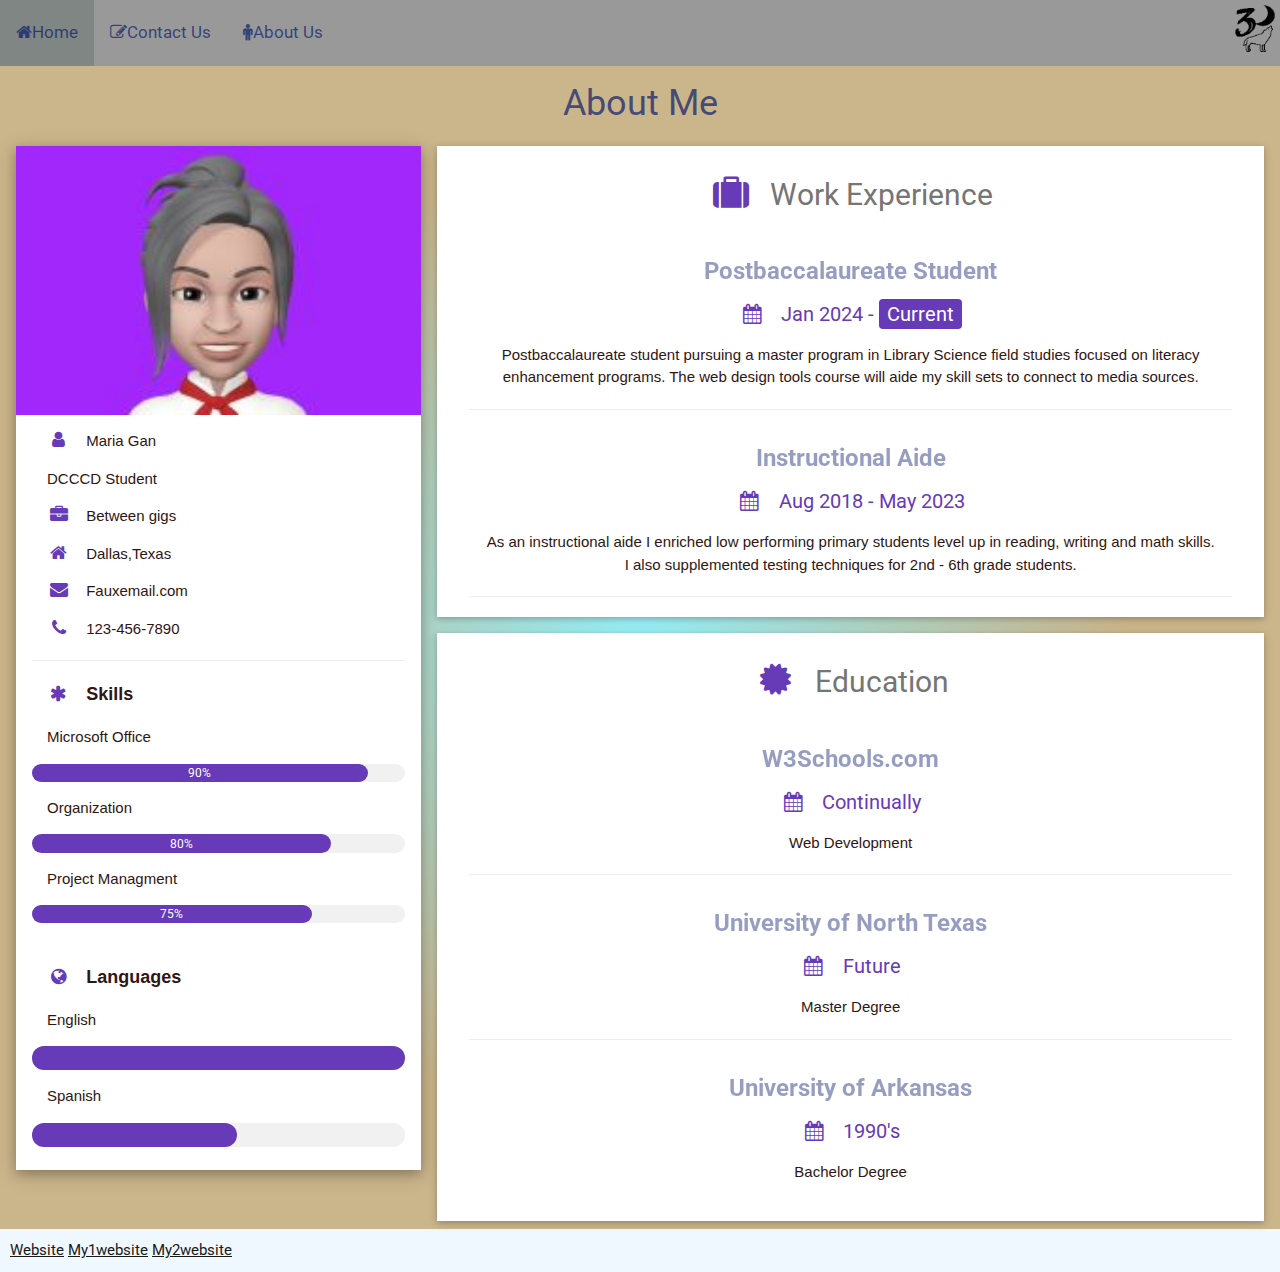
==== about-us.html @ ddde1de3 "added links to wp and home site" ====
<!DOCTYPE html>
<html lang="en">

<head>
    <title>Three Dog Night</title>
    <meta charset="UTF-8">
    <meta http-equiv="X-UA-Compatible" content="IE=edge">
    <meta name="viewport" content="width=device-width, initial-scale=1.0">
    <link rel="stylesheet" href="https://www.w3schools.com/w3css/4/w3.css">
    <link rel="stylesheet" href="https://cdnjs.cloudflare.com/ajax/libs/font-awesome/4.7.0/css/font-awesome.min.css">
    <link rel="stylesheet" href="./css/style.css">
    <link rel="stylesheet" href="./css/layout.css">
    
    <meta charset="UTF-8">
    <meta name="viewport" content="width=device-width, initial-scale=1">
    <link rel="stylesheet" href="https://www.w3schools.com/w3css/4/w3.css">
    <link rel='stylesheet' href='https://fonts.googleapis.com/css?family=Roboto'>
    <link rel="stylesheet" href="https://cdnjs.cloudflare.com/ajax/libs/font-awesome/4.7.0/css/font-awesome.min.css">
    
    <link rel="apple-touch-icon" sizes="57x57" href="/favicon/apple-icon-57x57.png">
    <link rel="apple-touch-icon" sizes="60x60" href="/favicon/apple-icon-60x60.png">
    <link rel="apple-touch-icon" sizes="72x72" href="/favicon/apple-icon-72x72.png">
    <link rel="apple-touch-icon" sizes="76x76" href="/favicon/apple-icon-76x76.png">
    <link rel="apple-touch-icon" sizes="114x114" href="/favicon/apple-icon-114x114.png">
    <link rel="apple-touch-icon" sizes="120x120" href="/favicon/apple-icon-120x120.png">
    <link rel="apple-touch-icon" sizes="144x144" href="/favicon/apple-icon-144x144.png">
    <link rel="apple-touch-icon" sizes="152x152" href="/favicon/apple-icon-152x152.png">
    <link rel="apple-touch-icon" sizes="180x180" href="/favicon/apple-icon-180x180.png">
    <link rel="icon" type="image/png" sizes="192x192" href="/favicon/android-icon-192x192.png">
    <link rel="icon" type="image/png" sizes="32x32" href="/favicon/favicon-32x32.png">
    <link rel="icon" type="image/png" sizes="96x96" href="/favicon/favicon-96x96.png">
    <link rel="icon" type="image/png" sizes="16x16" href="/favicon/favicon-16x16.png">
    <link rel="manifest" href="/favicon/manifest.json">
    <meta name="msapplication-TileColor" content="#ffffff">
    <meta name="msapplication-TileImage" content="favicon//ms-icon-144x144.png">
    <meta name="theme-color" content="#ffffff">

<style>
html,body,h1,h2,h3,h4,h5,h6 {font-family: "Roboto", sans-serif}
</style>
</head>
<body class="w3-brown">
    <nav class="topnav">

        <a class="active" href="index.html"><i class="fa fa-home"></i>Home</a>
        <a href="contact-us.html"><i class="fa fa-pencil-square-o"></i>Contact Us</a>
        <a href="about-us.html"><i class="fa fa-male"></i>About Us</a>
        <img class="logo" src="images/logowolf.png" alt="number3wolfwithmoon">
    </nav>
       
        <h1>About Me</h1>

<!-- Page Container -->
<div class="w3-content w3-margin-top" style="max-width:1400px;">

  <!-- The Grid -->
  <div class="w3-row-padding">
  
    <!-- Left Column -->
    <div class="w3-third">
    
      <div class="w3-white w3-text-brown w3-card-4">
        <div>
          <img src="pic2a.jpg" style="width:100%" alt="Avatar">
         </div>
        <div class="w3-container left-column-container">
          <p><i class="fa fa-user fa-fw w3-margin-right w3-large w3-text-deep-purple"></i>Maria Gan</p>
          <p> DCCCD Student </p>
          <p><i class="fa fa-briefcase fa-fw w3-margin-right w3-large w3-text-deep-purple"></i>Between gigs</p>
          <p><i class="fa fa-home fa-fw w3-margin-right w3-large w3-text-deep-purple"></i>Dallas,Texas</p>
          <p><i class="fa fa-envelope fa-fw w3-margin-right w3-large w3-text-deep-purple"></i>Fauxemail.com</p>
          <p><i class="fa fa-phone fa-fw w3-margin-right w3-large w3-text-deep-purple"></i>123-456-7890</p>
          <hr>

          <p class="w3-large"><b><i class="fa fa-asterisk fa-fw w3-margin-right w3-text-deep-purple"></i>Skills</b></p>
          <p>Microsoft Office</p>
          <div class="w3-light-grey w3-round-xlarge w3-small">
            <div class="w3-container w3-center w3-round-xlarge w3-deep-purple" style="width:90%">90%</div>
          </div>
          <p>Organization</p>
          <div class="w3-light-grey w3-round-xlarge w3-small">
            <div class="w3-container w3-center w3-round-xlarge w3-deep-purple" style="width:80%">
              <div class="w3-center w3-text-white">80%</div>
            </div>
          </div>
          <p>Project Managment</p>
          <div class="w3-light-grey w3-round-xlarge w3-small">
            <div class="w3-container w3-center w3-round-xlarge w3-deep-purple" style="width:75%">75%</div>
          </div>
          
          <br>

          <p class="w3-large w3-text-theme"><b><i class="fa fa-globe fa-fw w3-margin-right w3-text-deep-purple"></i>Languages</b></p>
          <p>English</p>
          <div class="w3-light-grey w3-round-xlarge">
            <div class="w3-round-xlarge w3-deep-purple" style="height:24px;width:100%"></div>
          </div>
          <p>Spanish</p>
          <div class="w3-light-grey w3-round-xlarge">
            <div class="w3-round-xlarge w3-deep-purple" style="height:24px;width:55%"></div>
          </div>
          
          </div>
          <br>
        </div>
      <br>

    <!-- End Left Column -->
    </div>

    <!-- Right Column -->
    <div class="w3-twothird">
    
      <div class="w3-container w3-card w3-white w3-margin-bottom">
        <h2 class="w3-text-grey w3-padding-16"><i class="fa fa-suitcase fa-fw w3-margin-right w3-xxlarge w3-text-deep-purple"></i>Work Experience</h2>
        <div class="w3-container">
          <h3 class="w3-opacity"><b>Postbaccalaureate Student</b></h3>
          <h4 class="w3-text-deep-purple"><i class="fa fa-calendar fa-fw w3-margin-right"></i>Jan 2024 - <span class="w3-tag w3-deep-purple w3-round">Current</span></h4>
          <p>Postbaccalaureate student pursuing a master program in Library Science field studies focused on literacy enhancement programs. The web design tools course will aide my skill sets to connect to media sources. </p>
          <hr>
        </div>
        <div class="w3-container">
          <h3 class="w3-opacity"><b>Instructional Aide</b></h3>
          <h4 class="w3-text-deep-purple"><i class="fa fa-calendar fa-fw w3-margin-right"></i>Aug 2018 - May 2023</h4>
          <p>As an instructional aide I enriched low performing primary students level up in reading, writing and math skills. I also supplemented testing techniques for 2nd - 6th grade students.</p>
          <hr>
        </div>
        </div>

      <div class="w3-container w3-card w3-white">
        <h2 class="w3-text-grey w3-padding-16"><i class="fa fa-certificate fa-fw w3-margin-right w3-xxlarge w3-text-deep-purple"></i>Education</h2>
        <div class="w3-container">
          <h3 class="w3-opacity"><b>W3Schools.com</b></h3>
          <h4 class="w3-text-deep-purple"><i class="fa fa-calendar fa-fw w3-margin-right"></i>Continually</h4>
          <p>Web Development</p>
          <hr>
        </div>
        <div class="w3-container">
          <h3 class="w3-opacity"><b>University of North Texas</b></h3>
          <h4 class="w3-text-deep-purple"><i class="fa fa-calendar fa-fw w3-margin-right"></i>Future</h4>
          <p>Master Degree</p>
          <hr>
        </div>
        <div class="w3-container">
          <h3 class="w3-opacity"><b>University of Arkansas</b></h3>
          <h4 class="w3-text-deep-purple"><i class="fa fa-calendar fa-fw w3-margin-right"></i>1990's</h4>
          <p>Bachelor Degree</p><br>
        </div>
      </div>

    <!-- End Right Column -->
    </div>
    
  <!-- End Grid -->
  </div>
  
  <!-- End Page Container -->
</div>

<footer class="myClass">
    <a href="https://www.dallascollege.edu/pages/default.aspx" target="_blank">Website</a>
    <a href="https://m-gan.github.io/webdesign2024/"target="_blank">My1website</a>
    <a href="https://www.mywebtraining.net/webdev/ThreeDogNight/"target="_blank">My2website</a>
</footer>

</body>
</html>
---- css/style.css ----
h1 {
  font-family: algerian;
  color: #0a1a6bb4;
}

p {
  color: rgb(48, 21, 21);
  font-family: Tahoma, Geneva, Verdana, sans-serif, Helvetica, sans-serif;
}

h2,
h3 {
  color: #0a1a6bb4;
  font-family: Georgia, bebas, Roman, Times, serif;
}

#id1 {
  border-color: rgb(104, 44, 44);
  border-width: medium;
  background-color: rgb(93, 122, 60);
  padding: 20px;
}

a:link {
  color: #171a17;
}

a:visited {
  color: #4d1919;
}

/* visited link */
a:hover {
  color: #FF00FF;
}

/* mouse over link */
a:active {
  color: #0000FF;
}

/* selected link */
.topnav {
  background-color: #999;
  overflow: hidden;
}


.topnav a {
  float: left;
  color: #0a1a6bb4;
  text-align: center;
  padding: 20px 16px;
  text-decoration: none;
  font-size: 17px;
}


.topnav a:hover {
  background-color: #ddd;
  color: black;
}


.topnav a.active {
  background-color: #7f8684;
  color: #0a1a6bb4;
}

body {
  background: rgb(150, 238, 246);
  background: radial-gradient(circle, rgba(150, 238, 246, 1) 0%, rgba(203, 181, 139, 1) 54%, rgba(203, 181, 139, 1) 100%);

}

h1,
h2,
h3,
p {
  text-align: center;
}

.myClass {
  color: black;
  background-color: aliceblue;
}



.border-class {
  border-style: groove;

  border-color: blue;
}

tr {
  border-bottom: thin solid rgb(0, 0, 255);
}

thead tr {
  background-color: rgb(123, 123, 196);
  color: rgb(14, 13, 13);
}

tbody tr:nth-child(even) {
  background-color: rgb(180, 172, 172);
}

tbody tr:hover {
  background-color: lightgreen;
}

article {
  border: solid medium #092834;
}
---- css/layout.css ----
* {
  box-sizing: border-box;
  
}

body {
  
  margin-left: 15px;
  margin-right: 15px;
}

.topnav {
  position: sticky;
  overflow: hidden;
  top: 0;
}

.logo {
  position: absolute;
  top: 5px;
  right: 5px;
  width: 40px;
}

h1,
h2,
h3,
h4,
p {
  text-align: center;
  margin-left: 15px;
  margin-right: 15px;
}

.left-column-container p {
  text-align: left;
}

.myClass {
  padding: 10px;
  text-align: left;
  margin: 8px auto 0px;

}

article {
  content: "";
  clear: both;
  display: table;
  border-radius: 10px;
  width: 90%;
  max-width: 900px;
  min-width: 500px;
  margin: 1vw auto;
  margin-left: 105px;

}

figure {
  float: left;
  margin: 2vh 0;
  margin-left: 15px;
  margin-right: 15px;

}

article:nth-child(even)>figure {
  float: right;
}

img {
  width: 180px;
  height: auto;
}

.border-class {

  border-width: 1px;

}

table {
  border-collapse: collapse;
  width: 50%;
  margin: 10px auto;
}

table caption {
  font-weight: 800;
  font-size: 1.5rem;
}

th,
td {
  text-align: left;
  padding: 6px;
}

aside {
  width: 20vw;
  float: right;
  position: sticky;
  top: 70px;
}
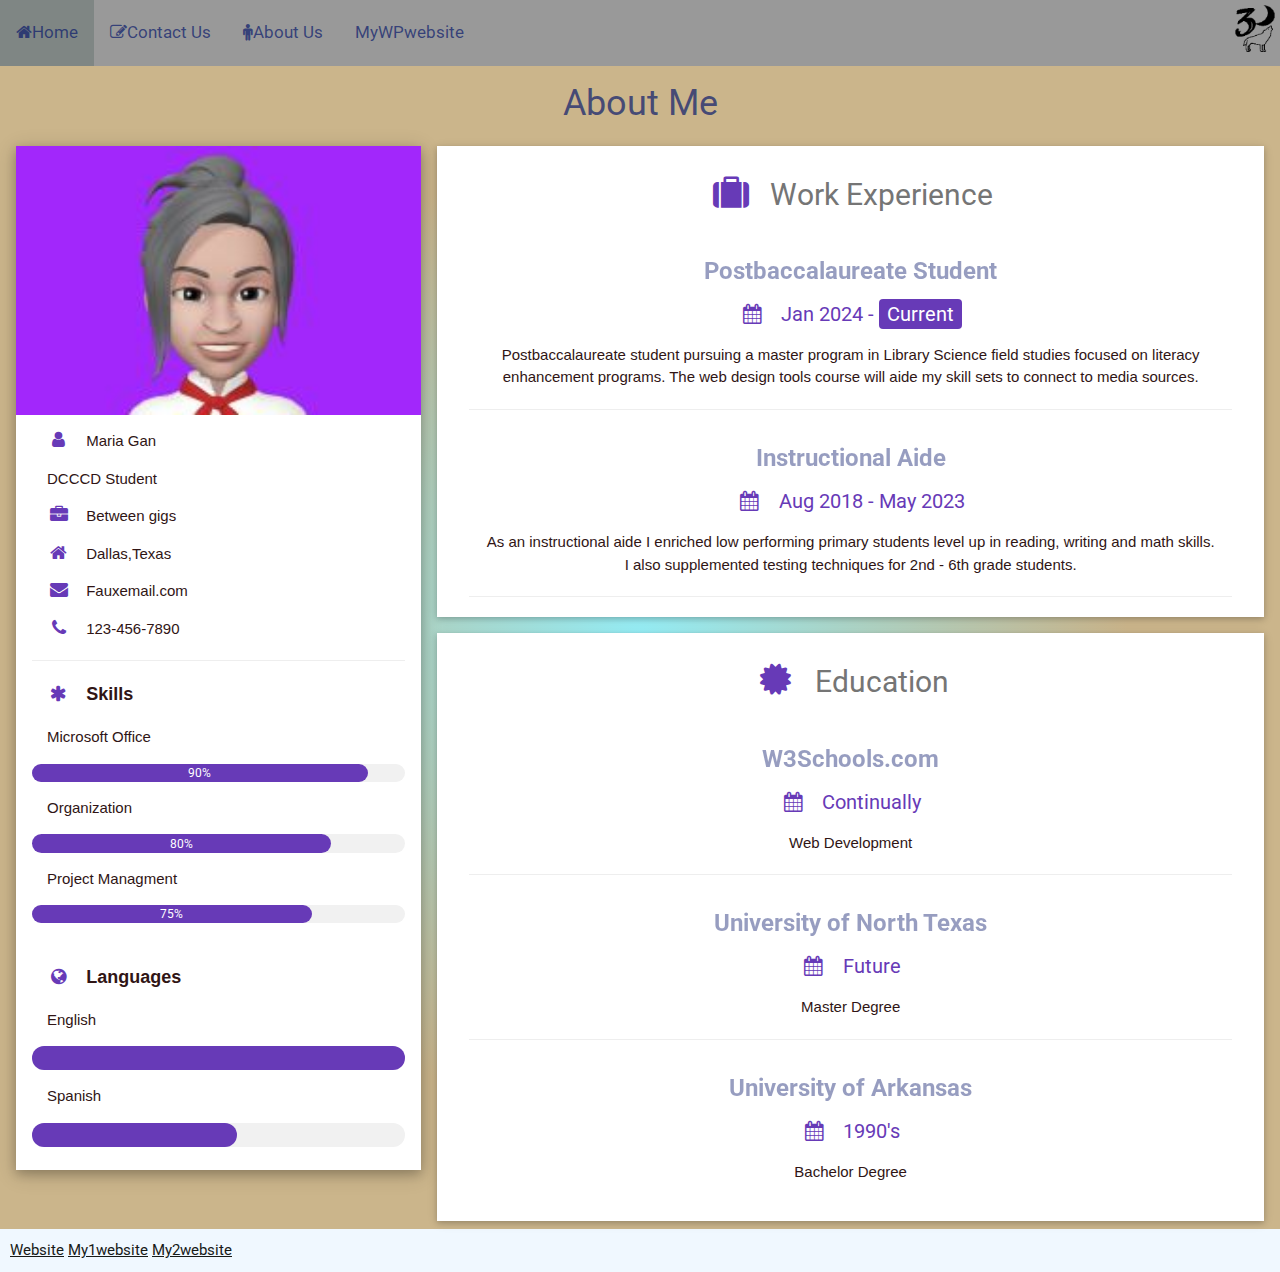
==== commit 7f31a006: "WP added to Nav bar" ====
--- a/about-us.html
+++ b/about-us.html
@@ -45,6 +45,7 @@
         <a class="active" href="index.html"><i class="fa fa-home"></i>Home</a>
         <a href="contact-us.html"><i class="fa fa-pencil-square-o"></i>Contact Us</a>
         <a href="about-us.html"><i class="fa fa-male"></i>About Us</a>
+        <a href="https://www.mywebtraining.net/webdev/ThreeDogNight/"target="_blank">MyWPwebsite</a>
         <img class="logo" src="images/logowolf.png" alt="number3wolfwithmoon">
     </nav>
        
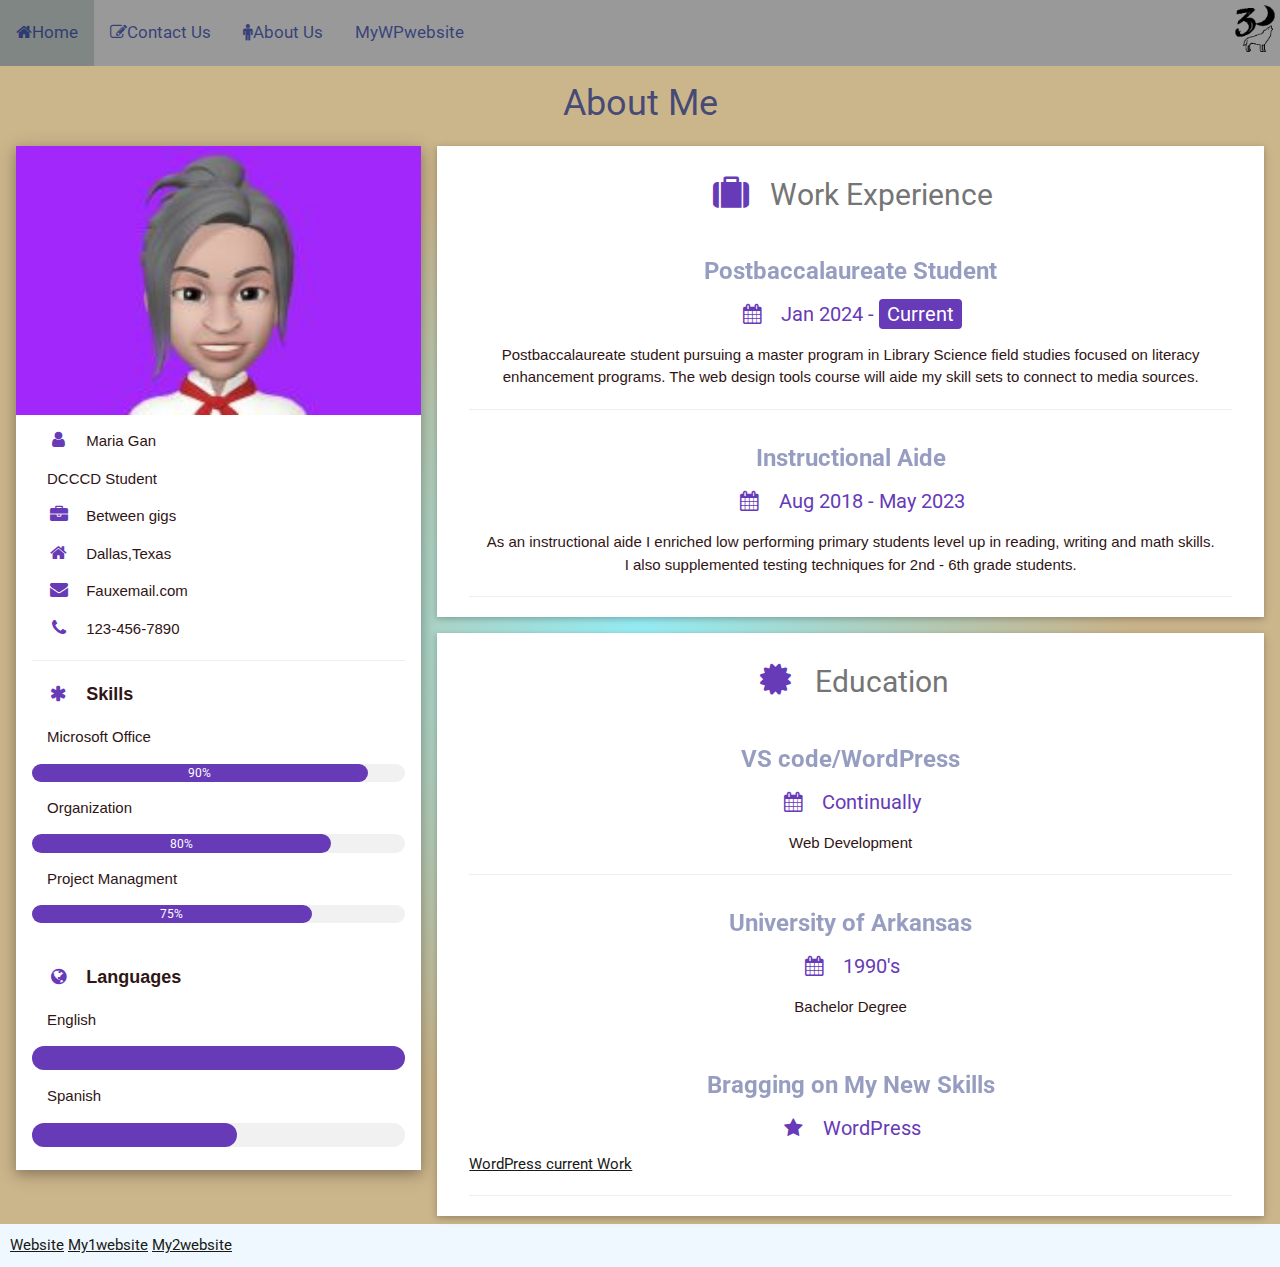
==== commit 7973be31: "added new skills to about us" ====
--- a/about-us.html
+++ b/about-us.html
@@ -131,15 +131,9 @@
       <div class="w3-container w3-card w3-white">
         <h2 class="w3-text-grey w3-padding-16"><i class="fa fa-certificate fa-fw w3-margin-right w3-xxlarge w3-text-deep-purple"></i>Education</h2>
         <div class="w3-container">
-          <h3 class="w3-opacity"><b>W3Schools.com</b></h3>
+          <h3 class="w3-opacity"><b>VS code/WordPress</b></h3>
           <h4 class="w3-text-deep-purple"><i class="fa fa-calendar fa-fw w3-margin-right"></i>Continually</h4>
           <p>Web Development</p>
-          <hr>
-        </div>
-        <div class="w3-container">
-          <h3 class="w3-opacity"><b>University of North Texas</b></h3>
-          <h4 class="w3-text-deep-purple"><i class="fa fa-calendar fa-fw w3-margin-right"></i>Future</h4>
-          <p>Master Degree</p>
           <hr>
         </div>
         <div class="w3-container">
@@ -147,6 +141,13 @@
           <h4 class="w3-text-deep-purple"><i class="fa fa-calendar fa-fw w3-margin-right"></i>1990's</h4>
           <p>Bachelor Degree</p><br>
         </div>
+        <div class="w3-container">
+          <h3 class="w3-opacity"><b>Bragging on My New Skills</b></h3>
+          <h4 class="w3-text-deep-purple"><i class="fa fa-star fa-fw w3-margin-right"></i>WordPress</h4>
+          <a href="https://www.mywebtraining.net/webdev/ThreeDogNight/"target="_blank">WordPress current Work</a>
+          <hr>
+        </div>
+        
       </div>
 
     <!-- End Right Column -->
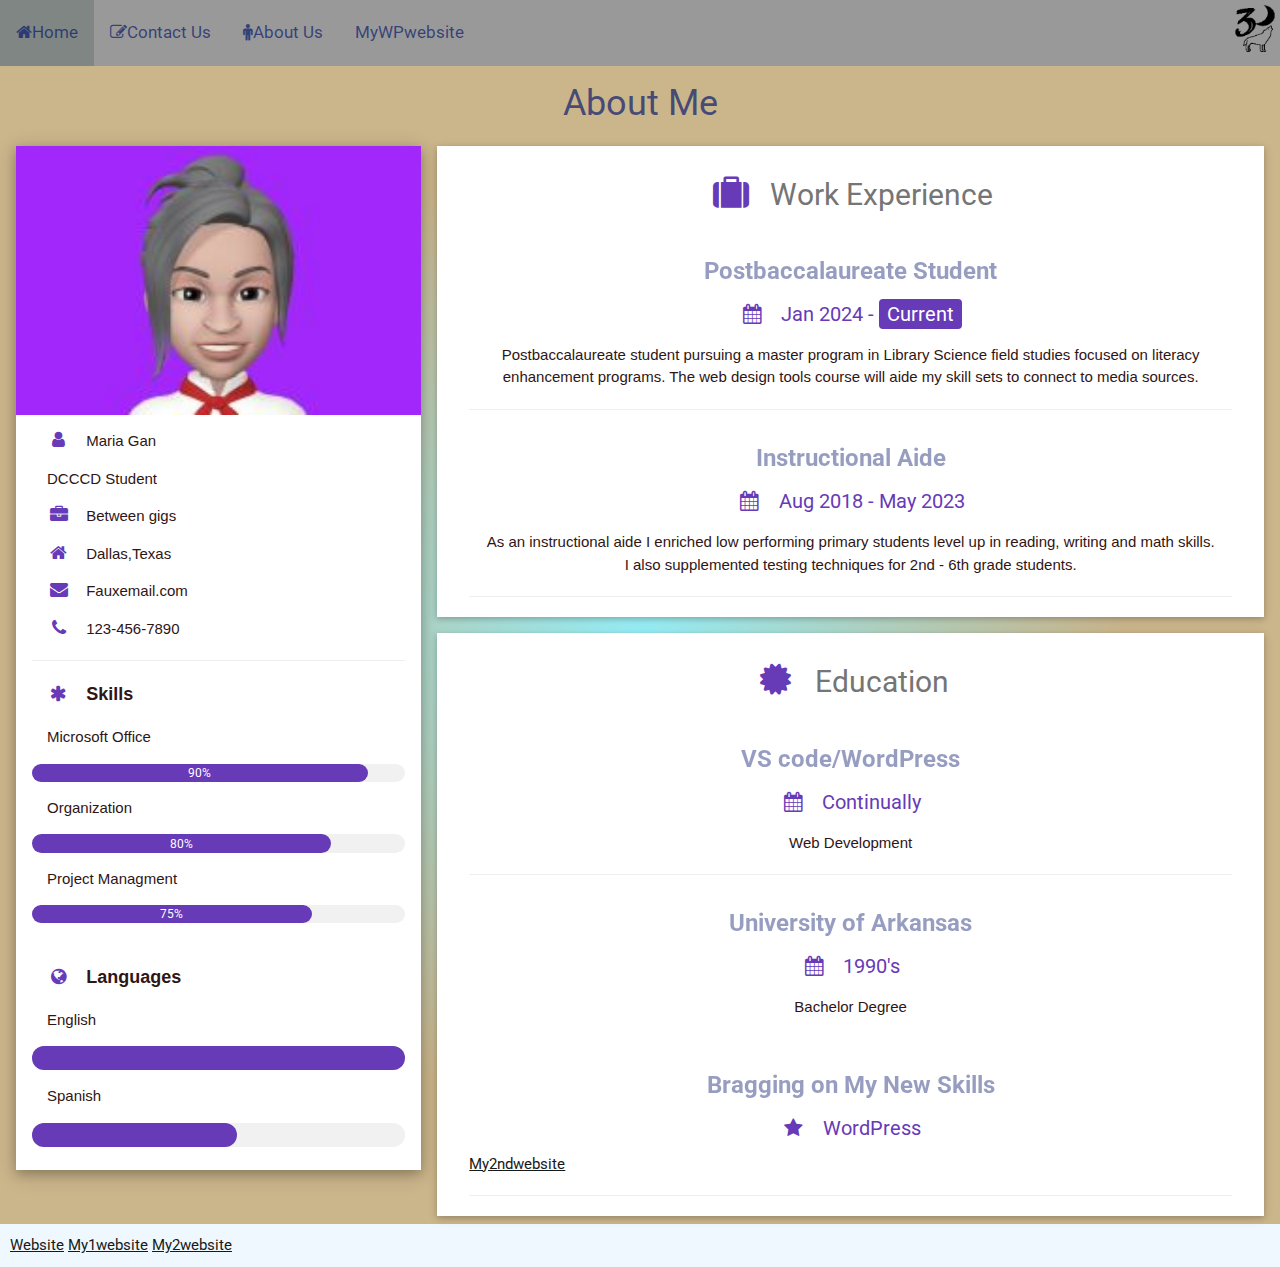
==== commit 3dd1d724: "added link to abooutus career session" ====
--- a/about-us.html
+++ b/about-us.html
@@ -144,7 +144,7 @@
         <div class="w3-container">
           <h3 class="w3-opacity"><b>Bragging on My New Skills</b></h3>
           <h4 class="w3-text-deep-purple"><i class="fa fa-star fa-fw w3-margin-right"></i>WordPress</h4>
-          <a href="https://www.mywebtraining.net/webdev/ThreeDogNight/"target="_blank">WordPress current Work</a>
+          <a href="https://www.mywebtraining.net/webdev/ThreeDogNight/"target="_blank">My2ndwebsite</a>
           <hr>
         </div>
         
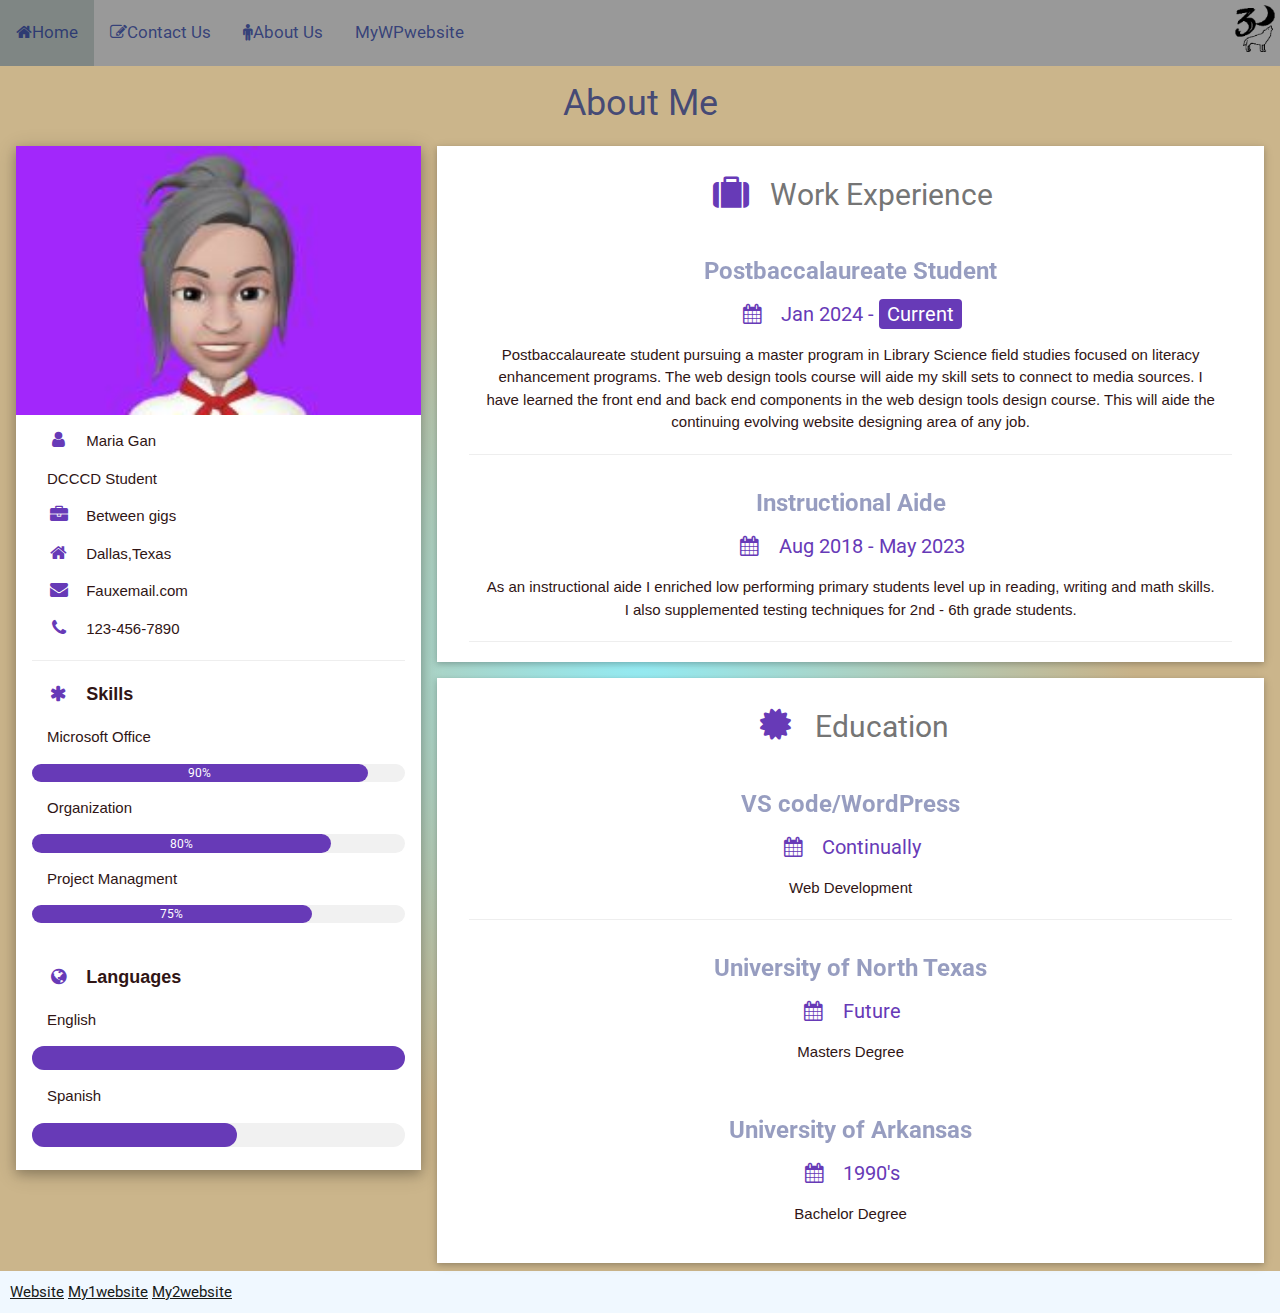
==== commit 44c56b0e: "added content" ====
--- a/about-us.html
+++ b/about-us.html
@@ -45,7 +45,7 @@
         <a class="active" href="index.html"><i class="fa fa-home"></i>Home</a>
         <a href="contact-us.html"><i class="fa fa-pencil-square-o"></i>Contact Us</a>
         <a href="about-us.html"><i class="fa fa-male"></i>About Us</a>
-        <a href="https://www.mywebtraining.net/webdev/ThreeDogNight/"target="_blank">MyWPwebsite</a>
+        <a href="https://www.mywebtraining.net/webdev/ThreeDogNight/" target="_blank">MyWPwebsite</a>
         <img class="logo" src="images/logowolf.png" alt="number3wolfwithmoon">
     </nav>
        
@@ -117,7 +117,7 @@
         <div class="w3-container">
           <h3 class="w3-opacity"><b>Postbaccalaureate Student</b></h3>
           <h4 class="w3-text-deep-purple"><i class="fa fa-calendar fa-fw w3-margin-right"></i>Jan 2024 - <span class="w3-tag w3-deep-purple w3-round">Current</span></h4>
-          <p>Postbaccalaureate student pursuing a master program in Library Science field studies focused on literacy enhancement programs. The web design tools course will aide my skill sets to connect to media sources. </p>
+          <p>Postbaccalaureate student pursuing a master program in Library Science field studies focused on literacy enhancement programs. The web design tools course will aide my skill sets to connect to media sources. I have learned the front end and back end components in the web design tools design course. This will aide the continuing evolving website designing area of any job.</p>
           <hr>
         </div>
         <div class="w3-container">
@@ -137,15 +137,14 @@
           <hr>
         </div>
         <div class="w3-container">
+          <h3 class="w3-opacity"><b>University of North Texas</b></h3>
+          <h4 class="w3-text-deep-purple"><i class="fa fa-calendar fa-fw w3-margin-right"></i>Future</h4>
+          <p>Masters Degree</p><br>
+        </div>
+        <div class="w3-container">
           <h3 class="w3-opacity"><b>University of Arkansas</b></h3>
           <h4 class="w3-text-deep-purple"><i class="fa fa-calendar fa-fw w3-margin-right"></i>1990's</h4>
           <p>Bachelor Degree</p><br>
-        </div>
-        <div class="w3-container">
-          <h3 class="w3-opacity"><b>Bragging on My New Skills</b></h3>
-          <h4 class="w3-text-deep-purple"><i class="fa fa-star fa-fw w3-margin-right"></i>WordPress</h4>
-          <a href="https://www.mywebtraining.net/webdev/ThreeDogNight/"target="_blank">My2ndwebsite</a>
-          <hr>
         </div>
         
       </div>
@@ -161,8 +160,8 @@
 
 <footer class="myClass">
     <a href="https://www.dallascollege.edu/pages/default.aspx" target="_blank">Website</a>
-    <a href="https://m-gan.github.io/webdesign2024/"target="_blank">My1website</a>
-    <a href="https://www.mywebtraining.net/webdev/ThreeDogNight/"target="_blank">My2website</a>
+    <a href="https://m-gan.github.io/webdesign2024/" target="_blank">My1website</a>
+    <a href="https://www.mywebtraining.net/webdev/ThreeDogNight/" target="_blank">My2website</a>
 </footer>
 
 </body>
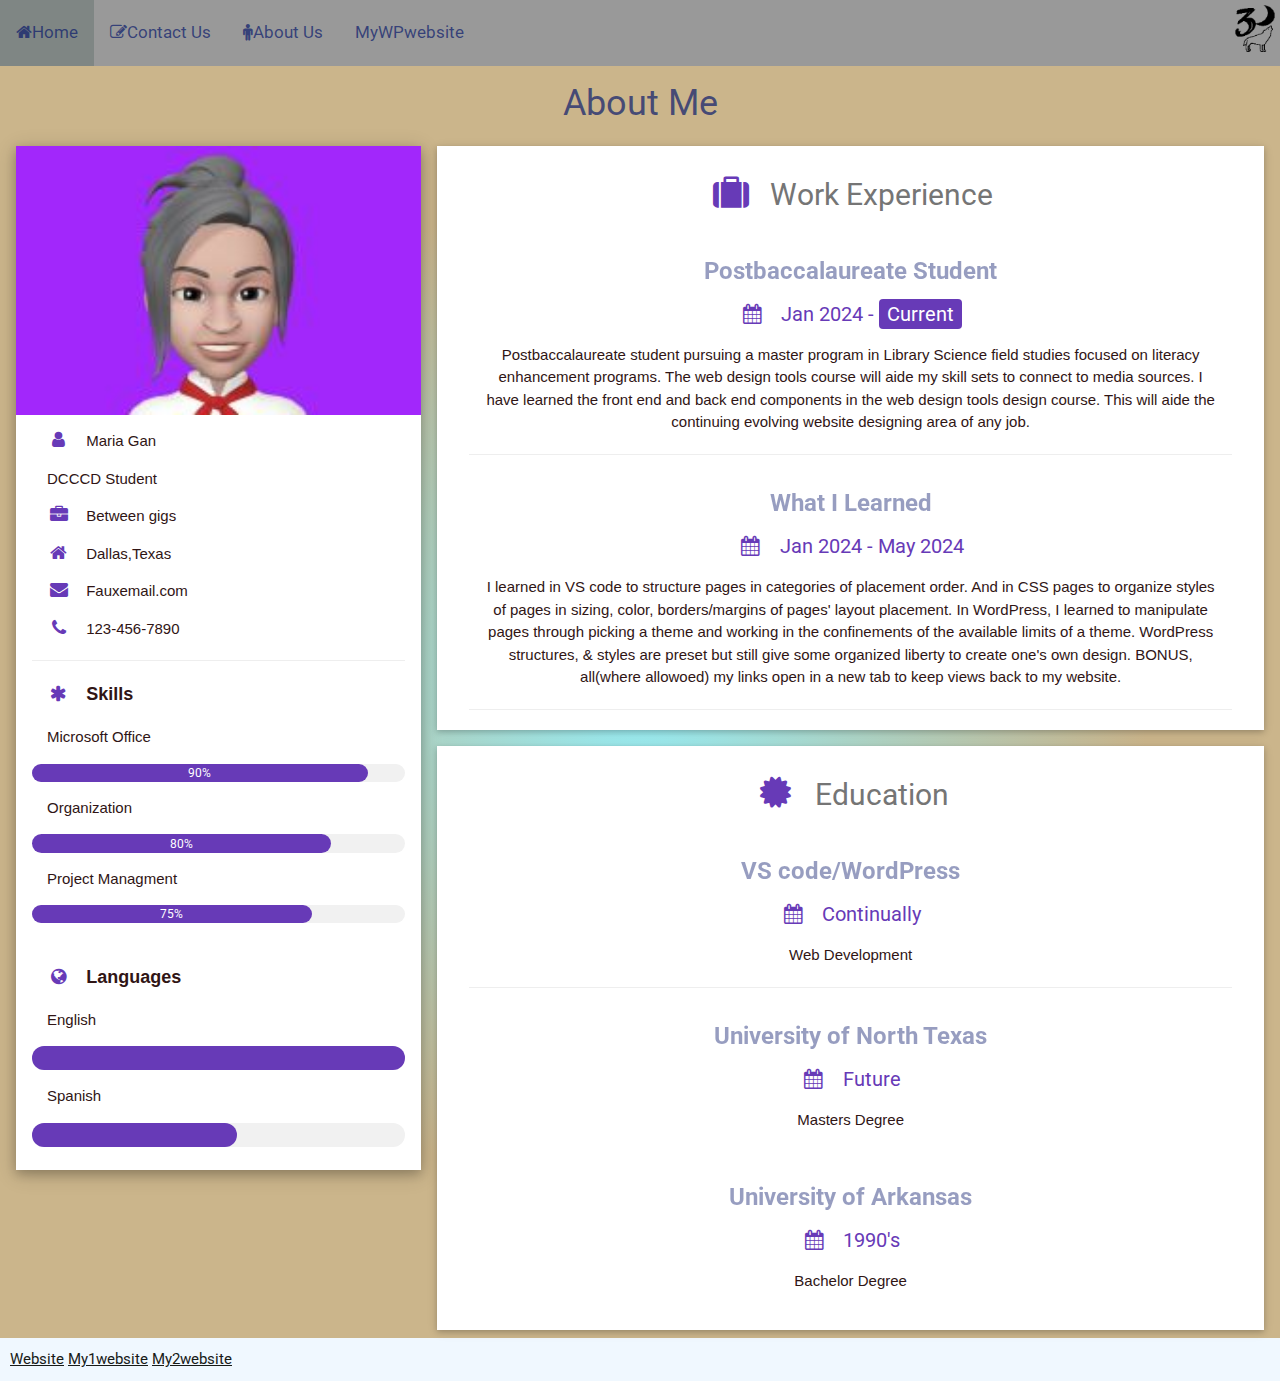
==== commit 70b0afa4: "edit my content" ====
--- a/about-us.html
+++ b/about-us.html
@@ -2,7 +2,7 @@
 <html lang="en">
 
 <head>
-    <title>Three Dog Night</title>
+    
     <meta charset="UTF-8">
     <meta http-equiv="X-UA-Compatible" content="IE=edge">
     <meta name="viewport" content="width=device-width, initial-scale=1.0">
@@ -10,9 +10,8 @@
     <link rel="stylesheet" href="https://cdnjs.cloudflare.com/ajax/libs/font-awesome/4.7.0/css/font-awesome.min.css">
     <link rel="stylesheet" href="./css/style.css">
     <link rel="stylesheet" href="./css/layout.css">
+    <title>Three Dog Night</title>
     
-    <meta charset="UTF-8">
-    <meta name="viewport" content="width=device-width, initial-scale=1">
     <link rel="stylesheet" href="https://www.w3schools.com/w3css/4/w3.css">
     <link rel='stylesheet' href='https://fonts.googleapis.com/css?family=Roboto'>
     <link rel="stylesheet" href="https://cdnjs.cloudflare.com/ajax/libs/font-awesome/4.7.0/css/font-awesome.min.css">
@@ -121,9 +120,9 @@
           <hr>
         </div>
         <div class="w3-container">
-          <h3 class="w3-opacity"><b>Instructional Aide</b></h3>
-          <h4 class="w3-text-deep-purple"><i class="fa fa-calendar fa-fw w3-margin-right"></i>Aug 2018 - May 2023</h4>
-          <p>As an instructional aide I enriched low performing primary students level up in reading, writing and math skills. I also supplemented testing techniques for 2nd - 6th grade students.</p>
+          <h3 class="w3-opacity"><b>What I Learned</b></h3>
+          <h4 class="w3-text-deep-purple"><i class="fa fa-calendar fa-fw w3-margin-right"></i>Jan 2024 - May 2024</h4>
+          <p>I learned in VS code to structure pages in categories of placement order. And in CSS pages to organize styles of pages in sizing, color, borders/margins of pages' layout placement. In WordPress, I learned to manipulate pages through picking a theme and working in the confinements of the available limits of a theme. WordPress structures, & styles are preset but still give some organized liberty to create one's own design. BONUS, all(where allowoed) my links open in a new tab to keep views back to my website.</p>
           <hr>
         </div>
         </div>
--- a/css/style.css
+++ b/css/style.css
@@ -102,6 +102,7 @@
   color: rgb(14, 13, 13);
 }
 
+
 tbody tr:nth-child(even) {
   background-color: rgb(180, 172, 172);
 }
